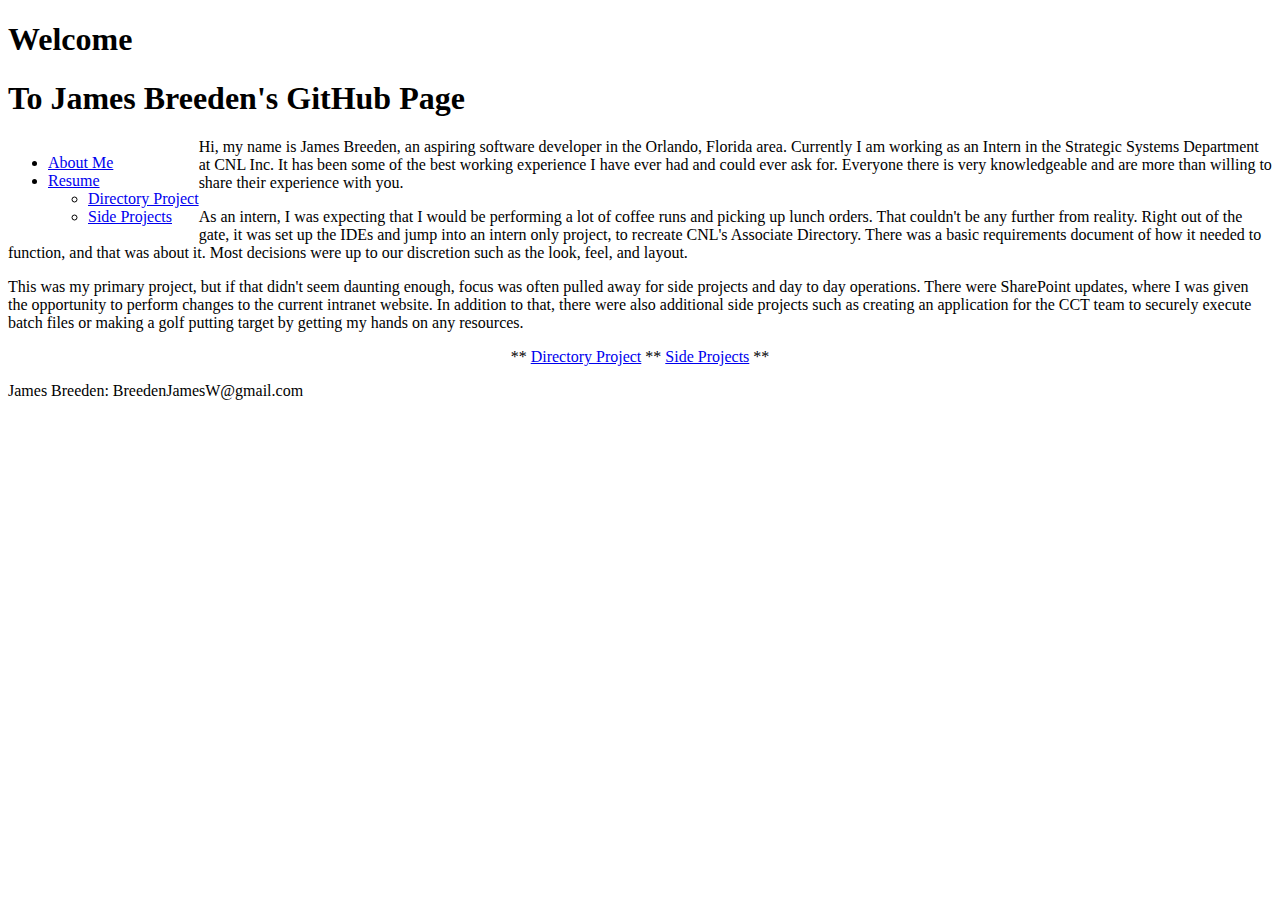
==== index.html @ 42976807 "Update index.html" ====
<!DOCTYPE html>
<html lang="en-us">
  <head>
    <meta charset="UTF-8">
    <title>Jamesbreeden.GitHub.io by JamesBreeden</title>
    <meta name="viewport" content="width=device-width, initial-scale=1">
    <link rel="stylesheet" type="text/css" href="stylesheets/normalize.css" media="screen">
    <link href='http://fonts.googleapis.com/css?family=Open+Sans:400,700' rel='stylesheet' type='text/css'>
    <link rel="stylesheet" type="text/css" href="stylesheets/stylesheet.css" media="screen">
    <link rel="stylesheet" type="text/css" href="stylesheets/github-light.css" media="screen">
  </head>
  <body>
    <section class="page-header">
      <h1 class="project-name">Welcome</h1>
      <h1 class="project-tagline">To James Breeden's GitHub Page</h1>
    </section>
    <section style="float:left;">
      <ul>
        <li><a href="http://jamesbreeden.github.io">About Me</a></li>
        <li><a href="http://jamesbreeden.github.io/resume">Resume</a></li>
        <ul>
          <li><a href="http://jamesbreeden.github.io/directoryProject">Directory Project</a></li>
          <li><a href="http://jamesbreeden.github.io/sideProjects">Side Projects</a></li>
        </ul>
      </ul>
    </section>
    <section class="main-content">
      <p>
        Hi, my name is James Breeden, an aspiring software developer in the Orlando, Florida area. 
        Currently I am working as an Intern in the Strategic Systems Department at CNL Inc. 
        It has been some of the best working experience I have ever had and could ever ask for. 
        Everyone there is very knowledgeable and are more than willing to share their experience with you.
      </p>
      <p>
        As an intern, I was expecting that I would be performing a lot of coffee runs and picking up lunch orders. 
        That couldn't be any further from reality. 
        Right out of the gate, it was set up the IDEs and jump into an intern only project,
            to recreate CNL's Associate Directory. 
        There was a basic requirements document of how it needed to function, and that was about it.
        Most decisions were up to our discretion such as the look, feel, and layout. 
      </p>
      <p>
        This was my primary project, but if that didn't seem daunting enough, 
            focus was often pulled away for side projects and day to day operations.
        There were SharePoint updates, where I was given the opportunity to perform changes to the current intranet website. 
        In addition to that, there were also additional side projects 
            such as creating an application for the CCT team to securely execute batch files 
            or making a golf putting target by getting my hands on any resources.
      </p>
      <p>
        <center>
          <span>**</span>
            <a href="http://jamesbreeden.github.io/directoryProject">Directory Project</a>
          <span>**</span>
            <a href="http://jamesbreeden.github.io/sideProjects">Side Projects</a>
          <span>**</span>
        </center>
      </p>
      <footer class="site-footer">
        <span class="site-footer-credits">James Breeden: BreedenJamesW@gmail.com</span>
      </footer>
    </section>
  </body>
</html>
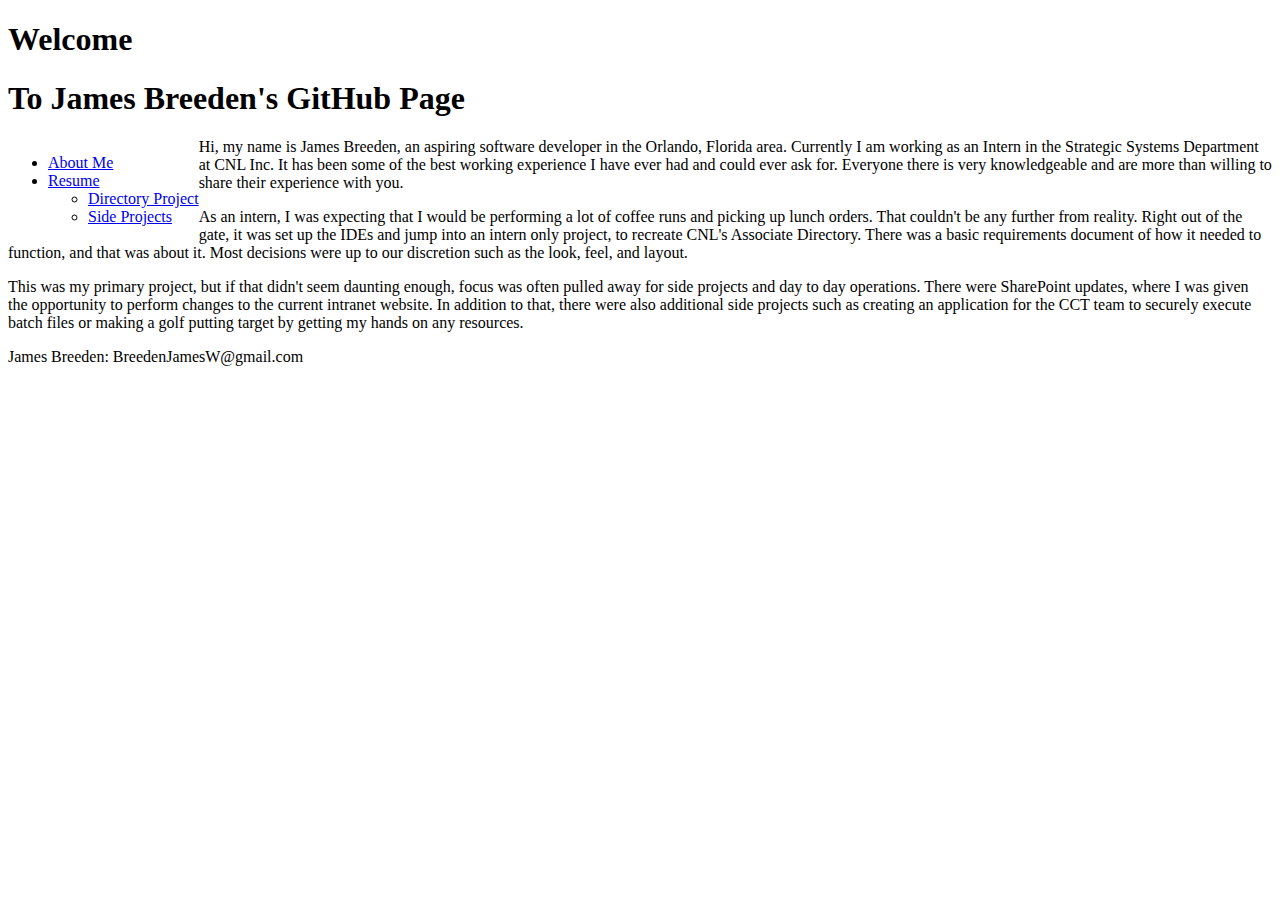
==== commit 094a4613: "Update index.html" ====
--- a/index.html
+++ b/index.html
@@ -47,15 +47,6 @@
             such as creating an application for the CCT team to securely execute batch files 
             or making a golf putting target by getting my hands on any resources.
       </p>
-      <p>
-        <center>
-          <span>**</span>
-            <a href="http://jamesbreeden.github.io/directoryProject">Directory Project</a>
-          <span>**</span>
-            <a href="http://jamesbreeden.github.io/sideProjects">Side Projects</a>
-          <span>**</span>
-        </center>
-      </p>
       <footer class="site-footer">
         <span class="site-footer-credits">James Breeden: BreedenJamesW@gmail.com</span>
       </footer>
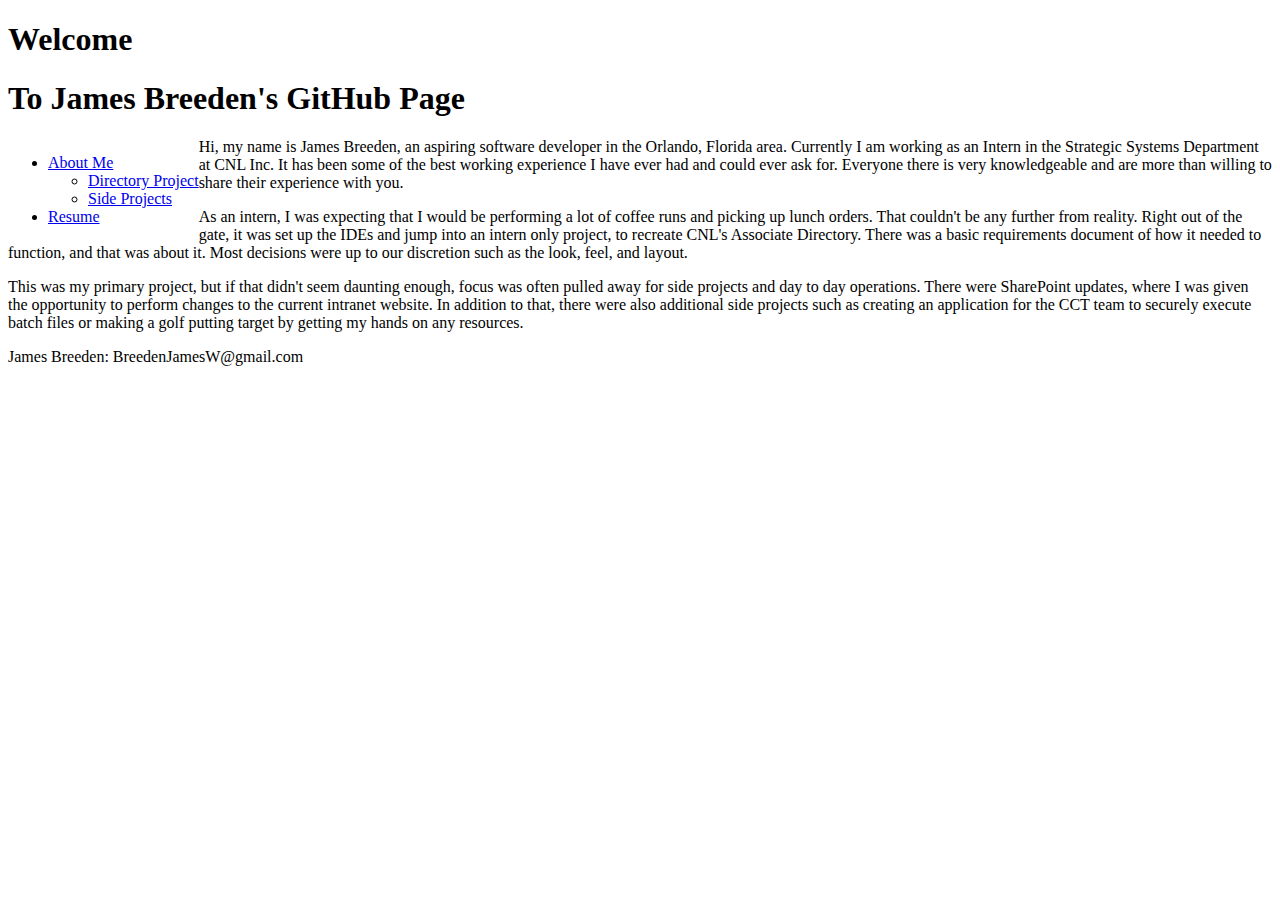
==== commit 32ef070b: "Update index.html" ====
--- a/index.html
+++ b/index.html
@@ -17,11 +17,11 @@
     <section style="float:left;">
       <ul>
         <li><a href="http://jamesbreeden.github.io">About Me</a></li>
-        <li><a href="http://jamesbreeden.github.io/resume">Resume</a></li>
         <ul>
           <li><a href="http://jamesbreeden.github.io/directoryProject">Directory Project</a></li>
           <li><a href="http://jamesbreeden.github.io/sideProjects">Side Projects</a></li>
         </ul>
+        <li><a href="http://jamesbreeden.github.io/resume">Resume</a></li>
       </ul>
     </section>
     <section class="main-content">
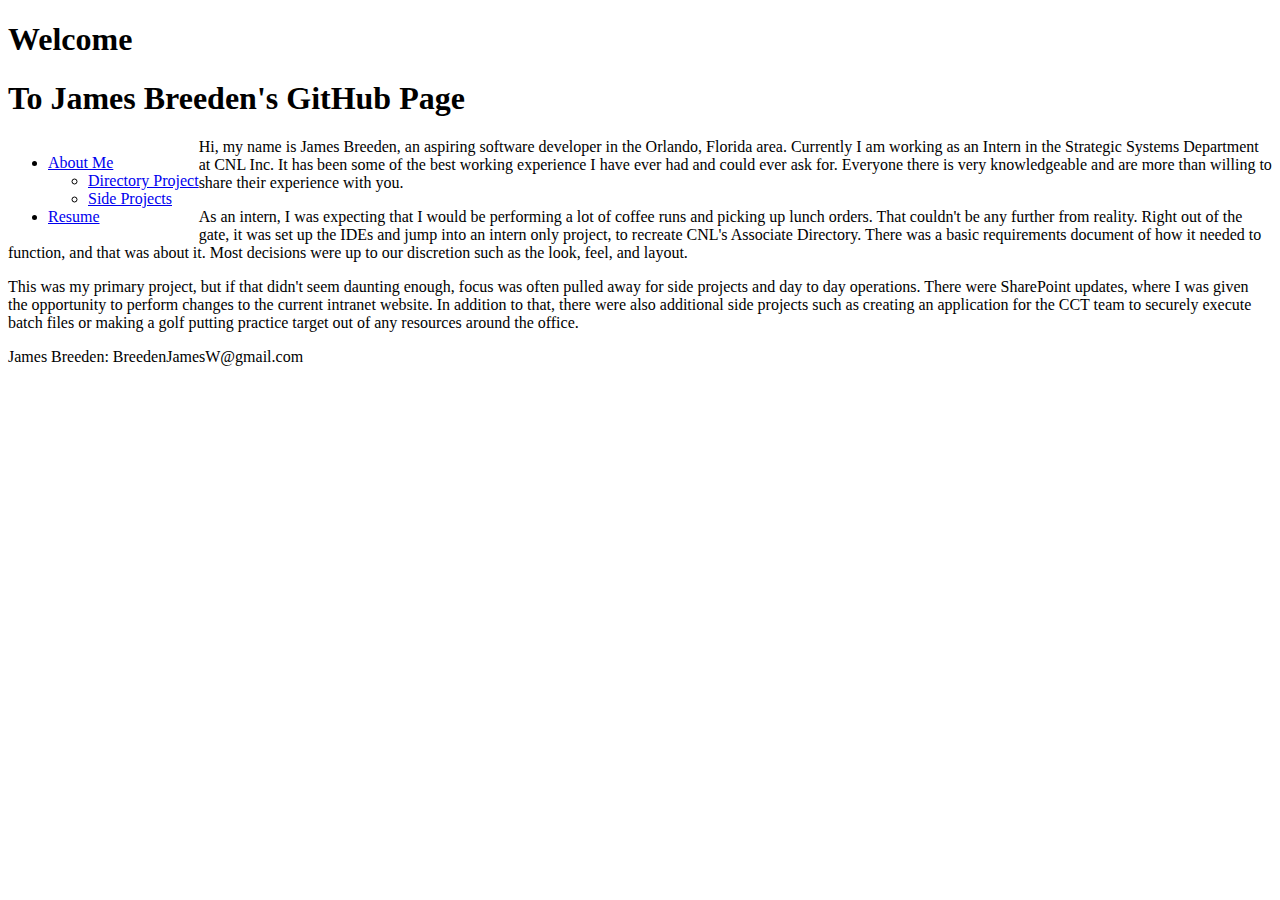
==== commit a0414e7c: "Update index.html" ====
--- a/index.html
+++ b/index.html
@@ -45,7 +45,7 @@
         There were SharePoint updates, where I was given the opportunity to perform changes to the current intranet website. 
         In addition to that, there were also additional side projects 
             such as creating an application for the CCT team to securely execute batch files 
-            or making a golf putting target by getting my hands on any resources.
+            or making a golf putting practice target out of any resources around the office.
       </p>
       <footer class="site-footer">
         <span class="site-footer-credits">James Breeden: BreedenJamesW@gmail.com</span>
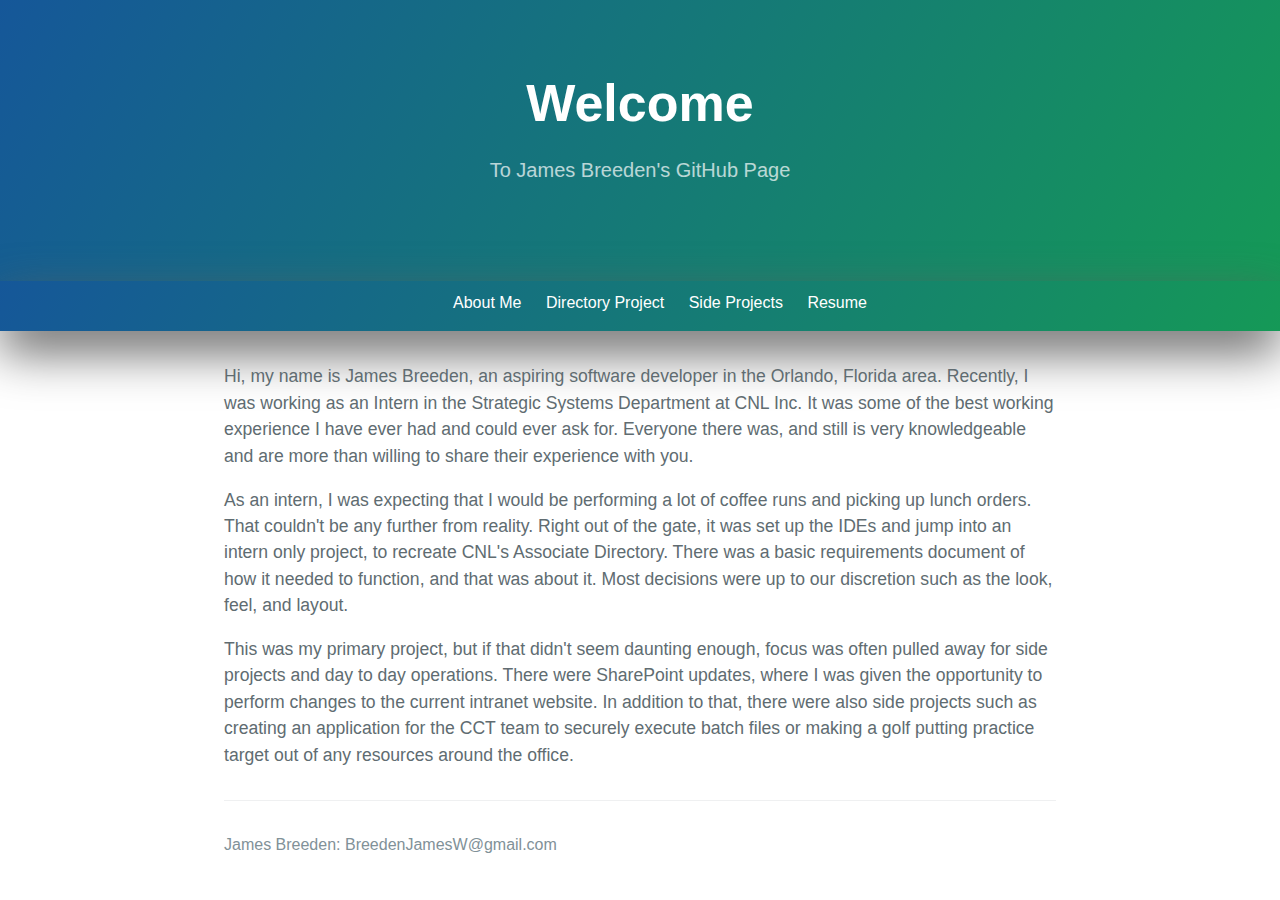
==== commit df00ee19: "Update index.html" ====
--- a/index.html
+++ b/index.html
@@ -5,31 +5,30 @@
     <title>Jamesbreeden.GitHub.io by JamesBreeden</title>
     <meta name="viewport" content="width=device-width, initial-scale=1">
     <link rel="stylesheet" type="text/css" href="stylesheets/normalize.css" media="screen">
-    <link href='http://fonts.googleapis.com/css?family=Open+Sans:400,700' rel='stylesheet' type='text/css'>
-    <link rel="stylesheet" type="text/css" href="stylesheets/stylesheet.css" media="screen">
-    <link rel="stylesheet" type="text/css" href="stylesheets/github-light.css" media="screen">
+    <link rel="stylesheet" type="text/css" href="stylesheets/stylesheet.css?ver=5" media="screen">
+    <link rel="stylesheet" type="text/css" href="stylesheets/github-light.css?ver=1" media="screen">
+    <script src="scripts/jquery-1.11.3.min.js?ver=1"></script>
+    <script src="scripts/main.js?ver=3"></script>
   </head>
   <body>
-    <section class="page-header">
+    <section class="page-header" id="header">
       <h1 class="project-name">Welcome</h1>
       <h1 class="project-tagline">To James Breeden's GitHub Page</h1>
     </section>
-    <section style="float:left;">
-      <ul>
+    <section id="navSection">
+      <ul id="navUl">
         <li><a href="http://jamesbreeden.github.io">About Me</a></li>
-        <ul>
-          <li><a href="http://jamesbreeden.github.io/directoryProject">Directory Project</a></li>
-          <li><a href="http://jamesbreeden.github.io/sideProjects">Side Projects</a></li>
-        </ul>
+        <li><a href="http://jamesbreeden.github.io/directoryProject">Directory Project</a></li>
+        <li><a href="http://jamesbreeden.github.io/sideProjects">Side Projects</a></li>
         <li><a href="http://jamesbreeden.github.io/resume">Resume</a></li>
       </ul>
     </section>
     <section class="main-content">
       <p>
         Hi, my name is James Breeden, an aspiring software developer in the Orlando, Florida area. 
-        Currently I am working as an Intern in the Strategic Systems Department at CNL Inc. 
-        It has been some of the best working experience I have ever had and could ever ask for. 
-        Everyone there is very knowledgeable and are more than willing to share their experience with you.
+        Recently, I was working as an Intern in the Strategic Systems Department at CNL Inc. 
+        It was some of the best working experience I have ever had and could ever ask for. 
+        Everyone there was, and still is very knowledgeable and are more than willing to share their experience with you.
       </p>
       <p>
         As an intern, I was expecting that I would be performing a lot of coffee runs and picking up lunch orders. 
@@ -43,7 +42,7 @@
         This was my primary project, but if that didn't seem daunting enough, 
             focus was often pulled away for side projects and day to day operations.
         There were SharePoint updates, where I was given the opportunity to perform changes to the current intranet website. 
-        In addition to that, there were also additional side projects 
+        In addition to that, there were also side projects 
             such as creating an application for the CCT team to securely execute batch files 
             or making a golf putting practice target out of any resources around the office.
       </p>
@@ -53,4 +52,3 @@
     </section>
   </body>
 </html>
-
--- a/stylesheets/stylesheet.css
+++ b/stylesheets/stylesheet.css
@@ -0,0 +1,273 @@
+* {
+  box-sizing: border-box; }
+
+body {
+  padding: 0;
+  margin: 0;
+  font-family: "Open Sans", "Helvetica Neue", Helvetica, Arial, sans-serif;
+  font-size: 16px;
+  line-height: 1.5;
+  color: #606c71; }
+
+a {
+  color: #1e6bb8;
+  text-decoration: none; }
+  a:hover {
+    text-decoration: underline; }
+
+.btn {
+  display: inline-block;
+  margin-bottom: 1rem;
+  color: rgba(255, 255, 255, 0.7);
+  background-color: rgba(255, 255, 255, 0.08);
+  border-color: rgba(255, 255, 255, 0.2);
+  border-style: solid;
+  border-width: 1px;
+  border-radius: 0.3rem;
+  transition: color 0.2s, background-color 0.2s, border-color 0.2s; }
+  .btn + .btn {
+    margin-left: 1rem; }
+
+.btn:hover {
+  color: rgba(255, 255, 255, 0.8);
+  text-decoration: none;
+  background-color: rgba(255, 255, 255, 0.2);
+  border-color: rgba(255, 255, 255, 0.3); }
+
+@media screen and (min-width: 64em) {
+  .btn {
+    padding: 0.75rem 1rem; } }
+
+@media screen and (min-width: 42em) and (max-width: 64em) {
+  .btn {
+    padding: 0.6rem 0.9rem;
+    font-size: 0.9rem; } }
+
+@media screen and (max-width: 42em) {
+  .btn {
+    display: block;
+    width: 100%;
+    padding: 0.75rem;
+    font-size: 0.9rem; }
+    .btn + .btn {
+      margin-top: 1rem;
+      margin-left: 0; } }
+
+.page-header {
+  color: #fff;
+  text-align: center;
+  background-color: #159957;
+  background-image: linear-gradient(120deg, #155799, #159957); }
+
+@media screen and (min-width: 64em) {
+  .page-header {
+    padding: 4rem 4rem; } }
+
+@media screen and (min-width: 42em) and (max-width: 64em) {
+  .page-header {
+    padding: 3rem 4rem; } }
+
+@media screen and (max-width: 42em) {
+  .page-header {
+    padding: 2rem 1rem; } }
+
+.project-name {
+  margin-top: 0;
+  margin-bottom: 0.1rem; }
+
+@media screen and (min-width: 64em) {
+  .project-name {
+    font-size: 3.25rem; } }
+
+@media screen and (min-width: 42em) and (max-width: 64em) {
+  .project-name {
+    font-size: 2.25rem; } }
+
+@media screen and (max-width: 42em) {
+  .project-name {
+    font-size: 1.75rem; } }
+
+.project-tagline {
+  margin-bottom: 2rem;
+  font-weight: normal;
+  opacity: 0.7; }
+
+@media screen and (min-width: 64em) {
+  .project-tagline {
+    font-size: 1.25rem; } }
+
+@media screen and (min-width: 42em) and (max-width: 64em) {
+  .project-tagline {
+    font-size: 1.15rem; } }
+
+@media screen and (max-width: 42em) {
+  .project-tagline {
+    font-size: 1rem; } }
+
+.main-content :first-child {
+  margin-top: 0; }
+.main-content img {
+  max-width: 100%; }
+.main-content h1, .main-content h2, .main-content h3, .main-content h4, .main-content h5, .main-content h6 {
+  margin-top: 2rem;
+  margin-bottom: 1rem;
+  font-weight: normal;
+  color: #159957; }
+.main-content p {
+  margin-bottom: 1em; }
+.main-content code {
+  padding: 2px 4px;
+  font-family: Consolas, "Liberation Mono", Menlo, Courier, monospace;
+  font-size: 0.9rem;
+  color: #383e41;
+  background-color: #f3f6fa;
+  border-radius: 0.3rem; }
+.main-content pre {
+  padding: 0.8rem;
+  margin-top: 0;
+  margin-bottom: 1rem;
+  font: 1rem Consolas, "Liberation Mono", Menlo, Courier, monospace;
+  color: #567482;
+  word-wrap: normal;
+  background-color: #f3f6fa;
+  border: solid 1px #dce6f0;
+  border-radius: 0.3rem; }
+  .main-content pre > code {
+    padding: 0;
+    margin: 0;
+    font-size: 0.9rem;
+    color: #567482;
+    word-break: normal;
+    white-space: pre;
+    background: transparent;
+    border: 0; }
+.main-content .highlight {
+  margin-bottom: 1rem; }
+  .main-content .highlight pre {
+    margin-bottom: 0;
+    word-break: normal; }
+.main-content .highlight pre, .main-content pre {
+  padding: 0.8rem;
+  overflow: auto;
+  font-size: 0.9rem;
+  line-height: 1.45;
+  border-radius: 0.3rem; }
+.main-content pre code, .main-content pre tt {
+  display: inline;
+  max-width: initial;
+  padding: 0;
+  margin: 0;
+  overflow: initial;
+  line-height: inherit;
+  word-wrap: normal;
+  background-color: transparent;
+  border: 0; }
+  .main-content pre code:before, .main-content pre code:after, .main-content pre tt:before, .main-content pre tt:after {
+    content: normal; }
+.main-content ul, .main-content ol {
+  margin-top: 0; }
+.main-content blockquote {
+  padding: 0 1rem;
+  margin-left: 0;
+  color: #819198;
+  border-left: 0.3rem solid #dce6f0; }
+  .main-content blockquote > :first-child {
+    margin-top: 0; }
+  .main-content blockquote > :last-child {
+    margin-bottom: 0; }
+.main-content table {
+  display: block;
+  width: 100%;
+  overflow: auto;
+  word-break: normal;
+  word-break: keep-all; }
+  .main-content table th {
+    font-weight: bold; }
+  .main-content table th, .main-content table td {
+    padding: 0.5rem 1rem;
+    border: 1px solid #e9ebec; }
+.main-content dl {
+  padding: 0; }
+  .main-content dl dt {
+    padding: 0;
+    margin-top: 1rem;
+    font-size: 1rem;
+    font-weight: bold; }
+  .main-content dl dd {
+    padding: 0;
+    margin-bottom: 1rem; }
+.main-content hr {
+  height: 2px;
+  padding: 0;
+  margin: 1rem 0;
+  background-color: #eff0f1;
+  border: 0; }
+
+@media screen and (min-width: 64em) {
+  .main-content {
+    max-width: 64rem;
+    padding: 2rem 6rem;
+    margin: 0 auto;
+    font-size: 1.1rem; } }
+
+@media screen and (min-width: 42em) and (max-width: 64em) {
+  .main-content {
+    padding: 2rem 4rem;
+    font-size: 1.1rem; } }
+
+@media screen and (max-width: 42em) {
+  .main-content {
+    padding: 2rem 1rem;
+    font-size: 1rem; } }
+
+.site-footer {
+  padding-top: 2rem;
+  margin-top: 2rem;
+  border-top: solid 1px #eff0f1; }
+
+.site-footer-owner {
+  display: block;
+  font-weight: bold; }
+
+.site-footer-credits {
+  color: #819198; }
+
+@media screen and (min-width: 64em) {
+  .site-footer {
+    font-size: 1rem; } }
+
+@media screen and (min-width: 42em) and (max-width: 64em) {
+  .site-footer {
+    font-size: 1rem; } }
+
+@media screen and (max-width: 42em) {
+  .site-footer {
+    font-size: 0.9rem; } }
+    
+#navSection
+      {
+        height:50px;
+        padding:10px;
+        text-align:center;
+        background-image: linear-gradient(120deg, #155799, #159957);
+        box-shadow: 0px 20px 50px #5E5E5E;
+      }
+#navSection a
+      {
+        text-decoration:none;
+        color:white;
+      } 
+#navSection a:hover 
+      {
+        color:grey;
+      }
+#navUl
+      {
+        margin-top:0px;
+        list-style-type:none; 
+      }
+#navUl li 
+      {
+        display:inline;
+        padding:10px;       
+      }
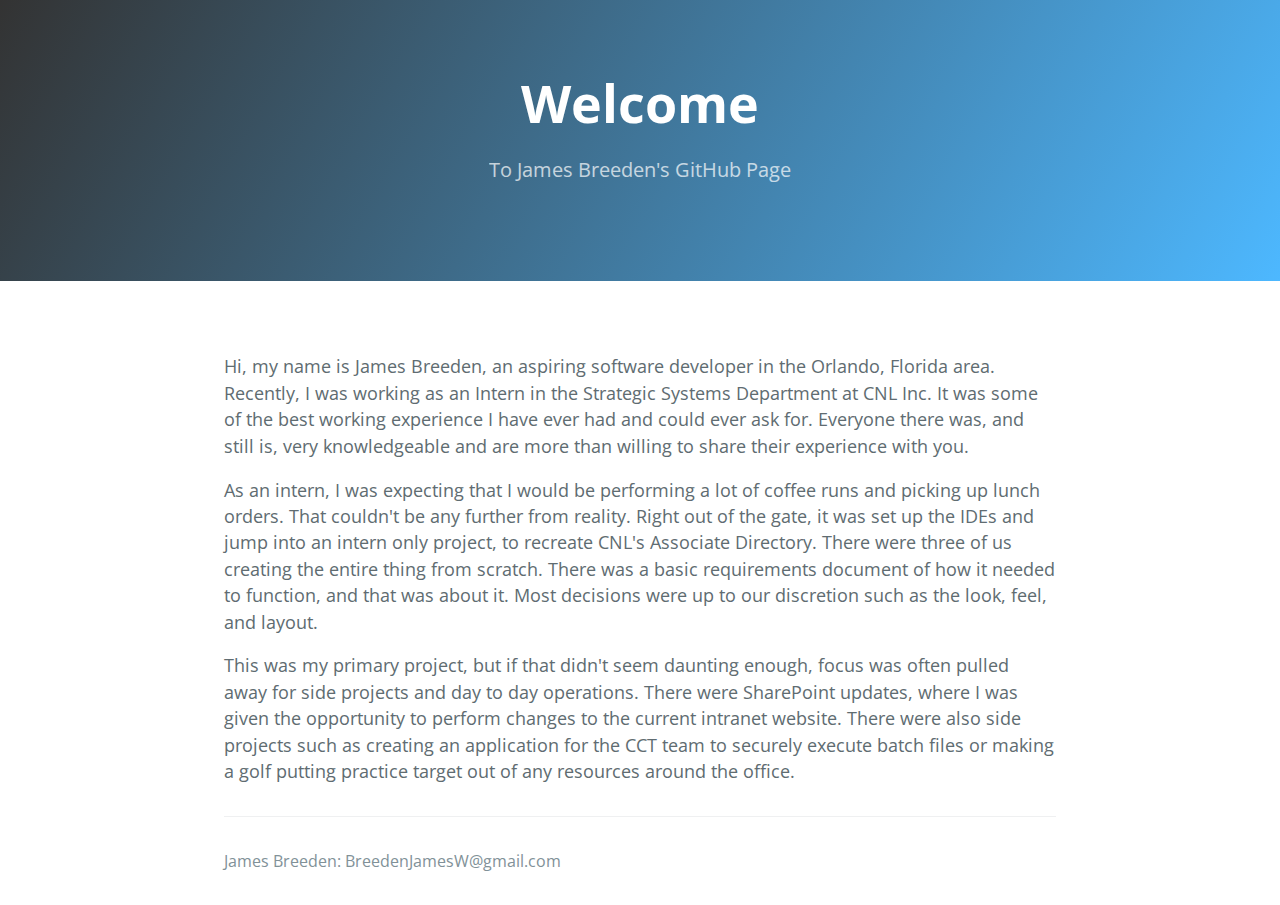
==== commit 2e2a5996: "Update index.html" ====
--- a/index.html
+++ b/index.html
@@ -5,6 +5,7 @@
     <title>Jamesbreeden.GitHub.io by JamesBreeden</title>
     <meta name="viewport" content="width=device-width, initial-scale=1">
     <link rel="stylesheet" type="text/css" href="stylesheets/normalize.css" media="screen">
+    <link href='http://fonts.googleapis.com/css?family=Open+Sans:400,700' rel='stylesheet' type='text/css'>
     <link rel="stylesheet" type="text/css" href="stylesheets/stylesheet.css?ver=5" media="screen">
     <link rel="stylesheet" type="text/css" href="stylesheets/github-light.css?ver=1" media="screen">
     <script src="scripts/jquery-1.11.3.min.js?ver=1"></script>
@@ -28,13 +29,14 @@
         Hi, my name is James Breeden, an aspiring software developer in the Orlando, Florida area. 
         Recently, I was working as an Intern in the Strategic Systems Department at CNL Inc. 
         It was some of the best working experience I have ever had and could ever ask for. 
-        Everyone there was, and still is very knowledgeable and are more than willing to share their experience with you.
+        Everyone there was, and still is, very knowledgeable and are more than willing to share their experience with you.
       </p>
       <p>
         As an intern, I was expecting that I would be performing a lot of coffee runs and picking up lunch orders. 
         That couldn't be any further from reality. 
         Right out of the gate, it was set up the IDEs and jump into an intern only project,
-            to recreate CNL's Associate Directory. 
+          to recreate CNL's Associate Directory. 
+        There were three of us creating the entire thing from scratch.
         There was a basic requirements document of how it needed to function, and that was about it.
         Most decisions were up to our discretion such as the look, feel, and layout. 
       </p>
@@ -42,8 +44,7 @@
         This was my primary project, but if that didn't seem daunting enough, 
             focus was often pulled away for side projects and day to day operations.
         There were SharePoint updates, where I was given the opportunity to perform changes to the current intranet website. 
-        In addition to that, there were also side projects 
-            such as creating an application for the CCT team to securely execute batch files 
+        There were also side projects such as creating an application for the CCT team to securely execute batch files 
             or making a golf putting practice target out of any resources around the office.
       </p>
       <footer class="site-footer">
--- a/stylesheets/stylesheet.css
+++ b/stylesheets/stylesheet.css
@@ -57,7 +57,7 @@
   color: #fff;
   text-align: center;
   background-color: #159957;
-  background-image: linear-gradient(120deg, #155799, #159957); }
+  background-image: linear-gradient(120deg, #333333, #4DB8FF); }
 
 @media screen and (min-width: 64em) {
   .page-header {
@@ -112,7 +112,7 @@
   margin-top: 2rem;
   margin-bottom: 1rem;
   font-weight: normal;
-  color: #159957; }
+  color: #4DB8FF; }
 .main-content p {
   margin-bottom: 1em; }
 .main-content code {
@@ -244,13 +244,21 @@
   .site-footer {
     font-size: 0.9rem; } }
     
+    <-- Begin Navigation styling -->
 #navSection
       {
         height:50px;
         padding:10px;
         text-align:center;
-        background-image: linear-gradient(120deg, #155799, #159957);
+        background-image: linear-gradient(120deg, #333333, #4DB8FF);
         box-shadow: 0px 20px 50px #5E5E5E;
+      }
+.sticky 
+      {
+        position: fixed;
+        top: 0;
+        left: 0;
+        right: 0;
       }
 #navSection a
       {
@@ -271,3 +279,4 @@
         display:inline;
         padding:10px;       
       }
+      <-- End Navigation styling -->
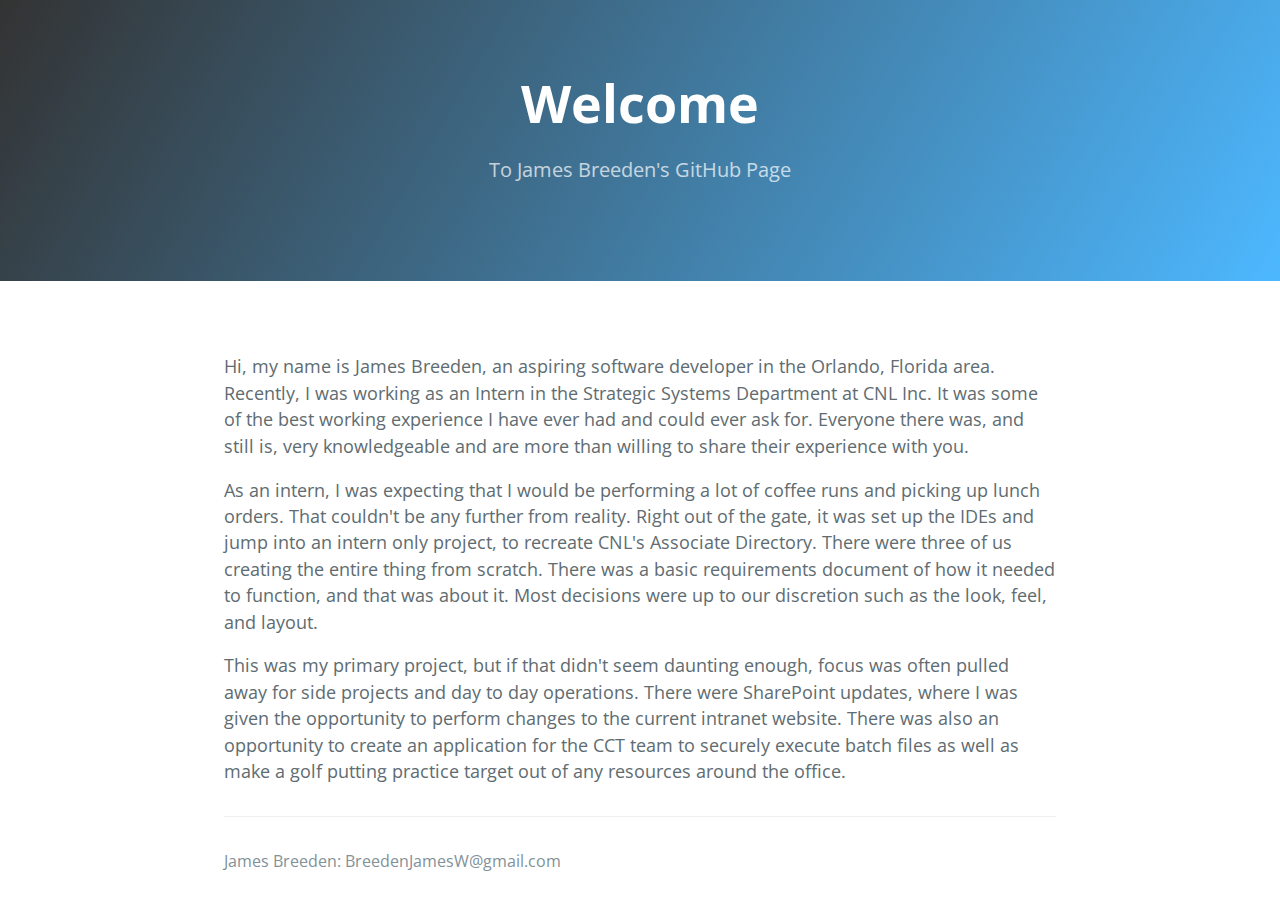
==== commit 31380024: "Update index.html" ====
--- a/index.html
+++ b/index.html
@@ -22,6 +22,7 @@
         <li><a href="http://jamesbreeden.github.io/directoryProject">Directory Project</a></li>
         <li><a href="http://jamesbreeden.github.io/sideProjects">Side Projects</a></li>
         <li><a href="http://jamesbreeden.github.io/resume">Resume</a></li>
+        <li><a href="https://github.com/JamesBreeden">GitHub Repo</a></li>
       </ul>
     </section>
     <section class="main-content">
@@ -44,8 +45,8 @@
         This was my primary project, but if that didn't seem daunting enough, 
             focus was often pulled away for side projects and day to day operations.
         There were SharePoint updates, where I was given the opportunity to perform changes to the current intranet website. 
-        There were also side projects such as creating an application for the CCT team to securely execute batch files 
-            or making a golf putting practice target out of any resources around the office.
+        There was also an opportunity to create an application for the CCT team to securely execute batch files 
+            as well as make a golf putting practice target out of any resources around the office.
       </p>
       <footer class="site-footer">
         <span class="site-footer-credits">James Breeden: BreedenJamesW@gmail.com</span>
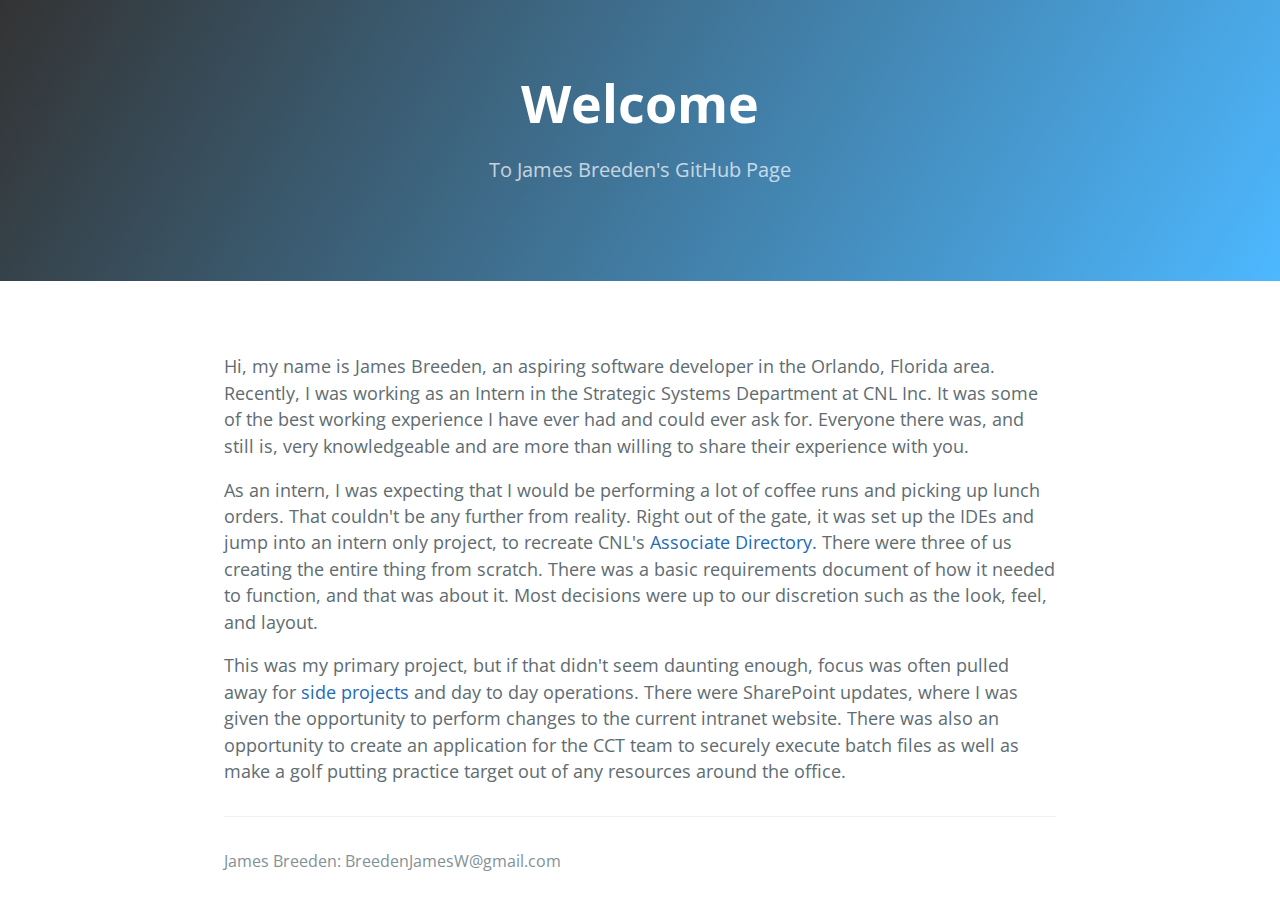
==== commit 956663b9: "Update index.html" ====
--- a/index.html
+++ b/index.html
@@ -21,8 +21,6 @@
         <li><a href="http://jamesbreeden.github.io">About Me</a></li>
         <li><a href="http://jamesbreeden.github.io/directoryProject">Directory Project</a></li>
         <li><a href="http://jamesbreeden.github.io/sideProjects">Side Projects</a></li>
-        <li><a href="http://jamesbreeden.github.io/resume">Resume</a></li>
-        <li><a href="https://github.com/JamesBreeden">GitHub Repo</a></li>
       </ul>
     </section>
     <section class="main-content">
@@ -36,14 +34,15 @@
         As an intern, I was expecting that I would be performing a lot of coffee runs and picking up lunch orders. 
         That couldn't be any further from reality. 
         Right out of the gate, it was set up the IDEs and jump into an intern only project,
-          to recreate CNL's Associate Directory. 
+          to recreate CNL's <a href="http://jamesbreeden.github.io/directoryProject">Associate Directory.</a> 
         There were three of us creating the entire thing from scratch.
         There was a basic requirements document of how it needed to function, and that was about it.
         Most decisions were up to our discretion such as the look, feel, and layout. 
       </p>
       <p>
         This was my primary project, but if that didn't seem daunting enough, 
-            focus was often pulled away for side projects and day to day operations.
+            focus was often pulled away for 
+            <a href="http://jamesbreeden.github.io/sideProjects">side projects</a> and day to day operations.
         There were SharePoint updates, where I was given the opportunity to perform changes to the current intranet website. 
         There was also an opportunity to create an application for the CCT team to securely execute batch files 
             as well as make a golf putting practice target out of any resources around the office.
